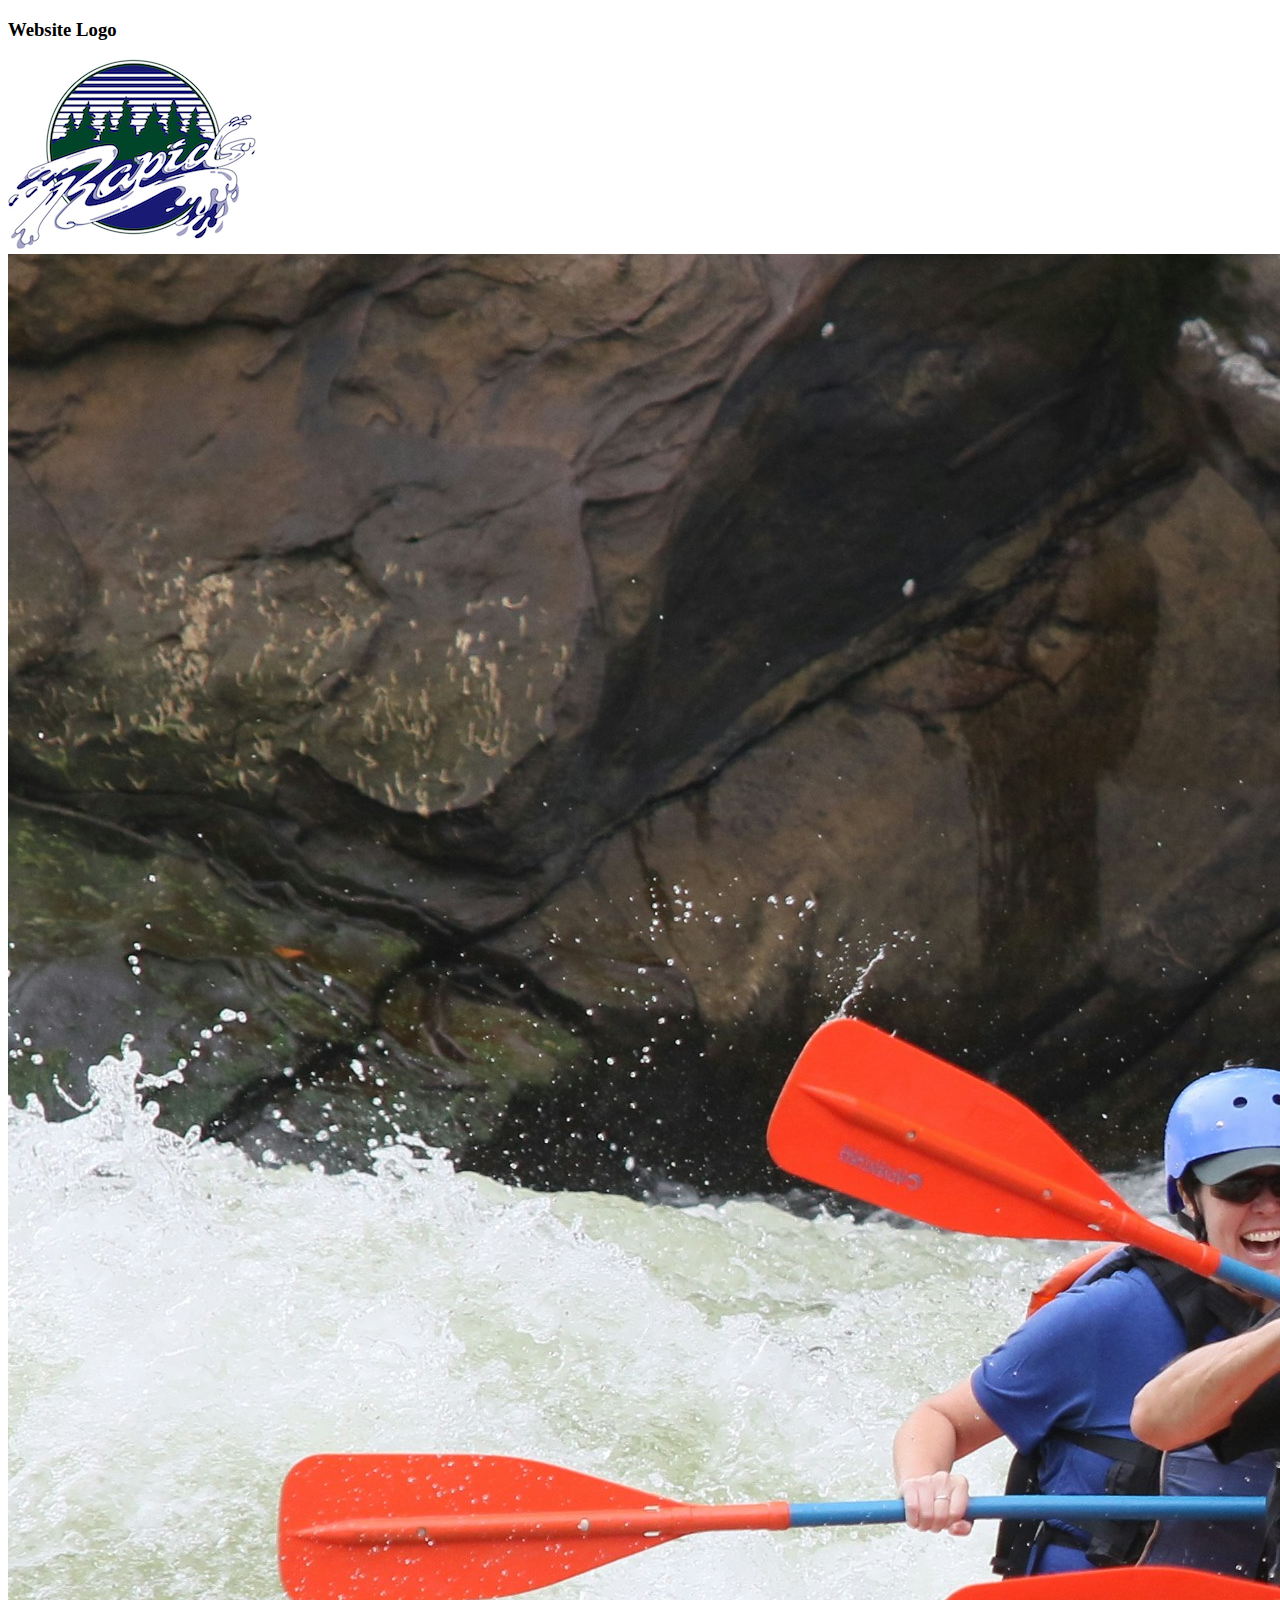
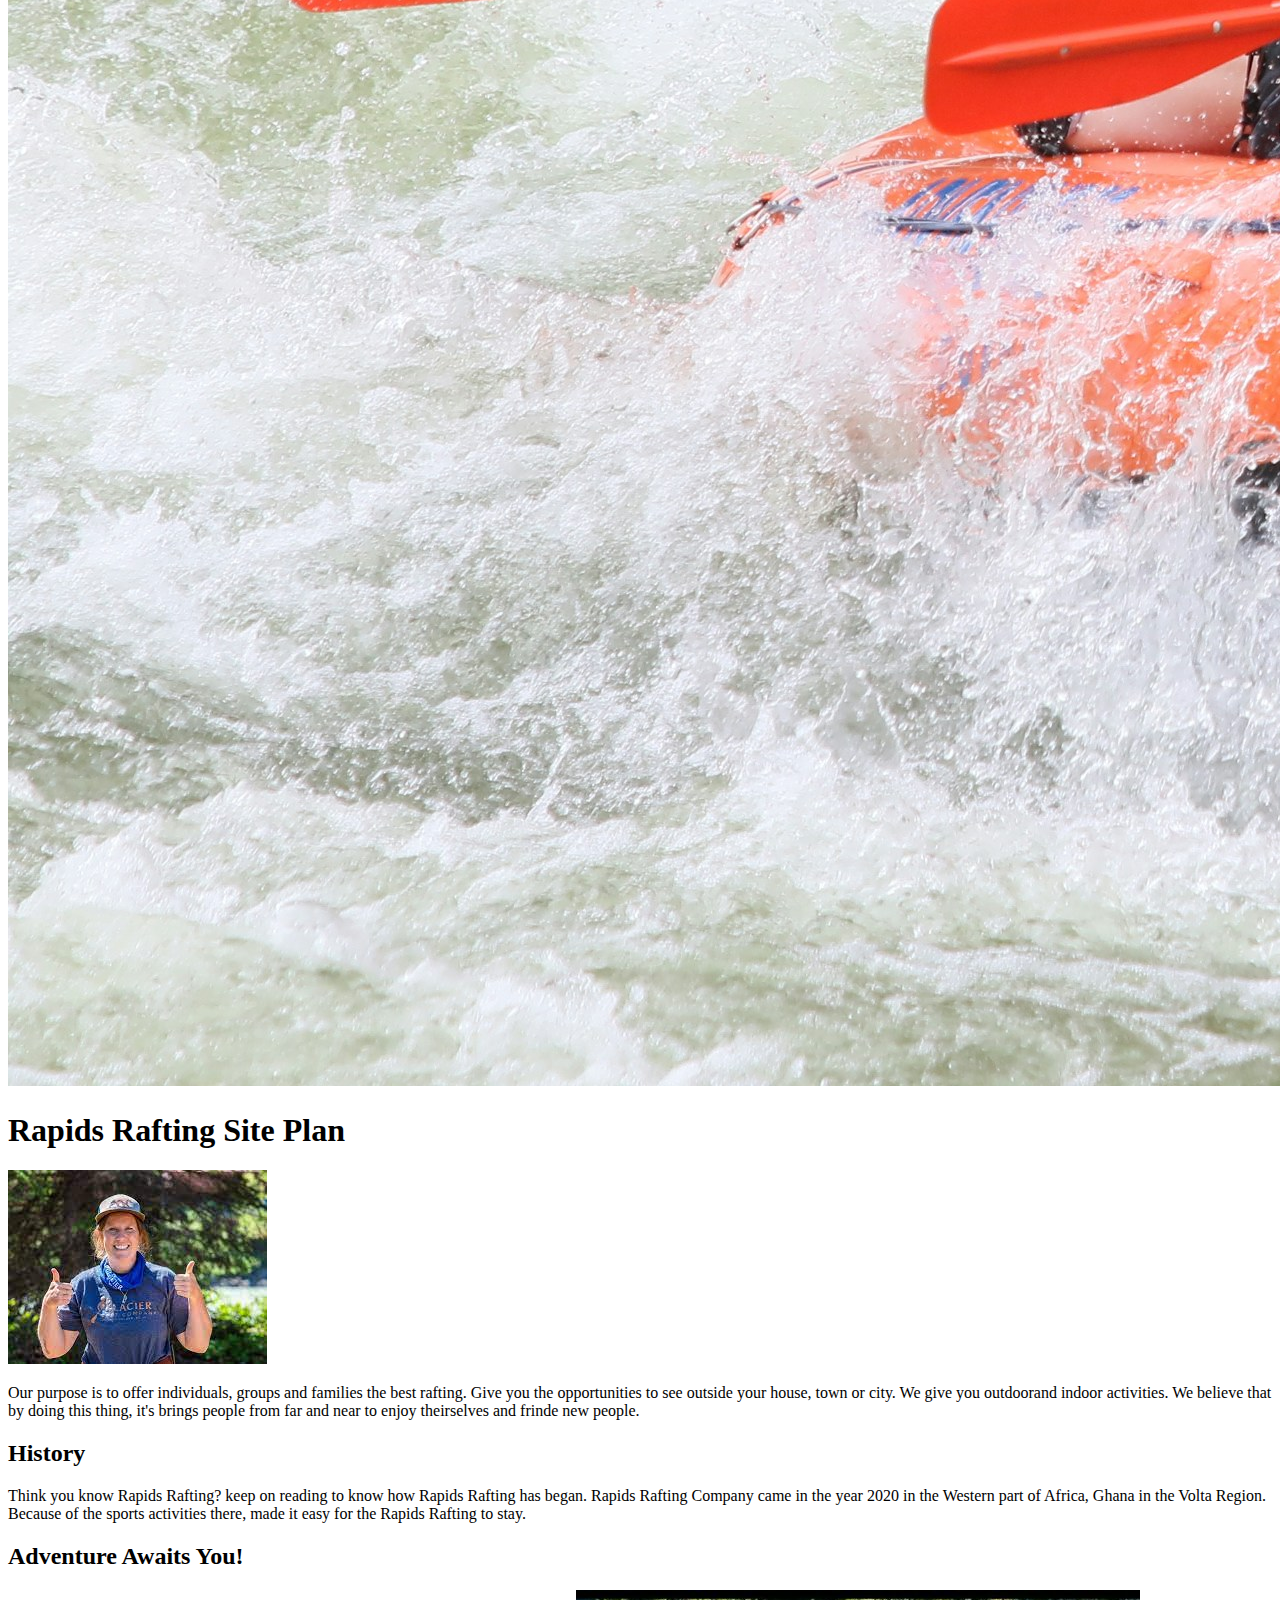
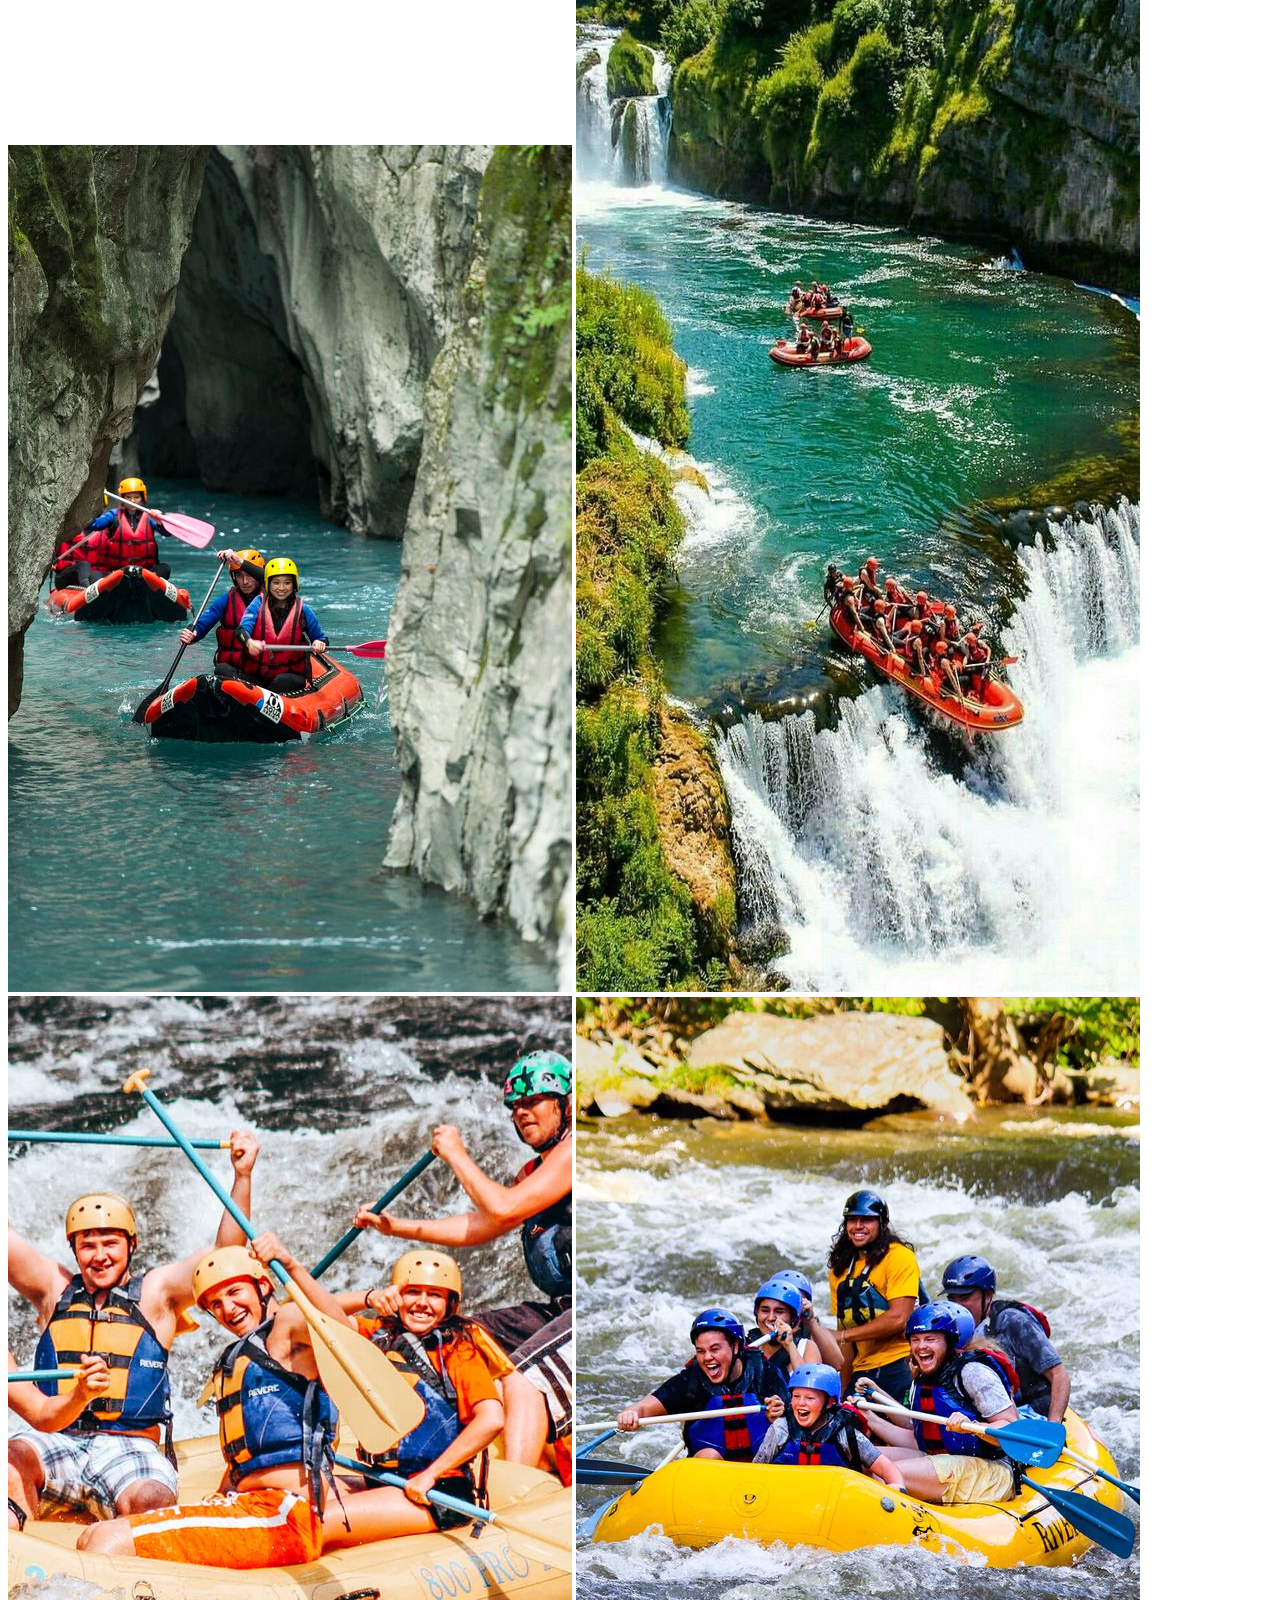
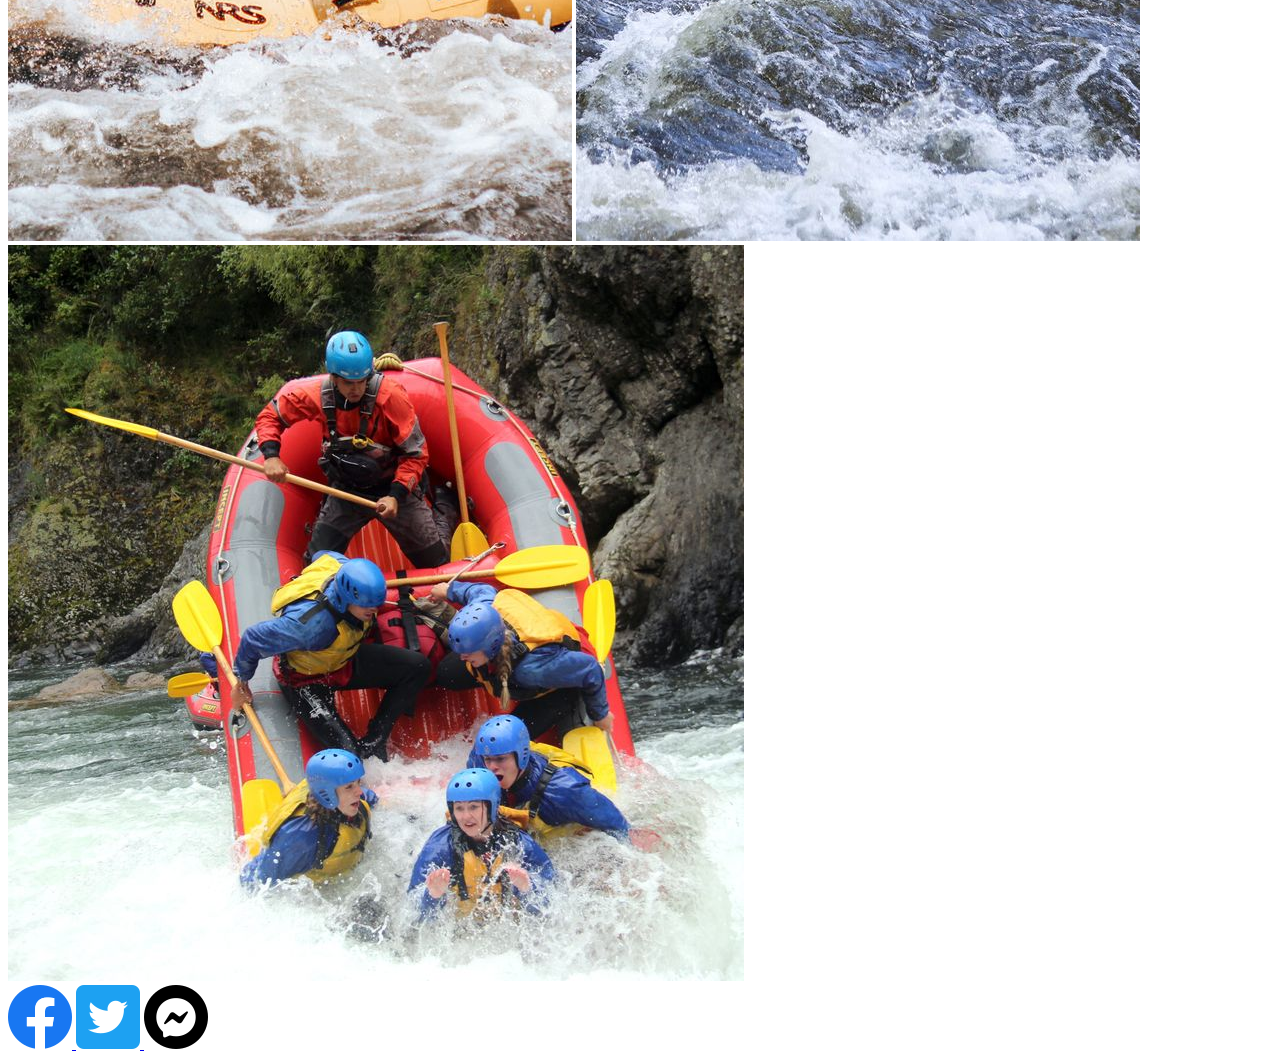
==== wwr/about.html @ 807365e9 "plan" ====
<!DOCTYPE html>
<html lang="en">
<head>
    <meta charset="UTF-8">
    <meta name="viewport" content="width=device-width, initial-scale=1.0">
    <title>Document</title>
</head>
<body>
    <header>
        <h3>Website Logo</h3>
        <img src="images/Rapids_logo2.png" alt="Rafting Site Plan">
    </header>
    <main>
        <div class="hero">
            <img src="images/hero.jpg" alt="Rafting Heros">
            <h1>Rapids Rafting Site Plan</h1>
            <article>
                <img src="images/download.jpeg" alt="Employee">
                <p>Our purpose is to offer individuals, groups and families the best rafting. Give you the opportunities to see outside your house, town or city. We give you outdoorand indoor activities. We believe that by doing this thing, it's brings people from far and near to enjoy theirselves and frinde new people.</p>
            </article>
        </div>
        <section>
            <h2>History</h2>
            <p>Think you know Rapids Rafting? keep on reading to know how Rapids Rafting has began. Rapids Rafting Company came in the year 2020 in the Western part of Africa, Ghana in the Volta Region. Because of the sports activities there, made it easy for the Rapids Rafting to stay.  </p>
        </section>
        <section>
            <h2>Adventure Awaits You!</h2>
            <img src="images/rafting (1).jpg" alt="">
            <img src="images/rafting (2).jpg" alt="">
            <img src="images/rafting (3).jpg" alt="">
            <img src="images/rafting (4).jpg" alt="">
            <img src="images/rafting (5).jpg" alt="">
        </section>
        <footer>
            <nav class="sociallinks">
                <a href="https://faacebook.com">
                    <img src="images/1_Facebook_colored_svg.webp" alt="Facebook">
                </a>
                <a href="https://twitter.com">
                    <img src="images/1_Twitter3_colored_svg-64.webp" alt="Twitter">
                </a>

                <a href="https://instagram.com">
                    <img src="images/Circled_Messenger_svg3-64.webp" alt="Instagram">
                </a>
            </nav>
        </footer>
    </main>
</body>
</html>
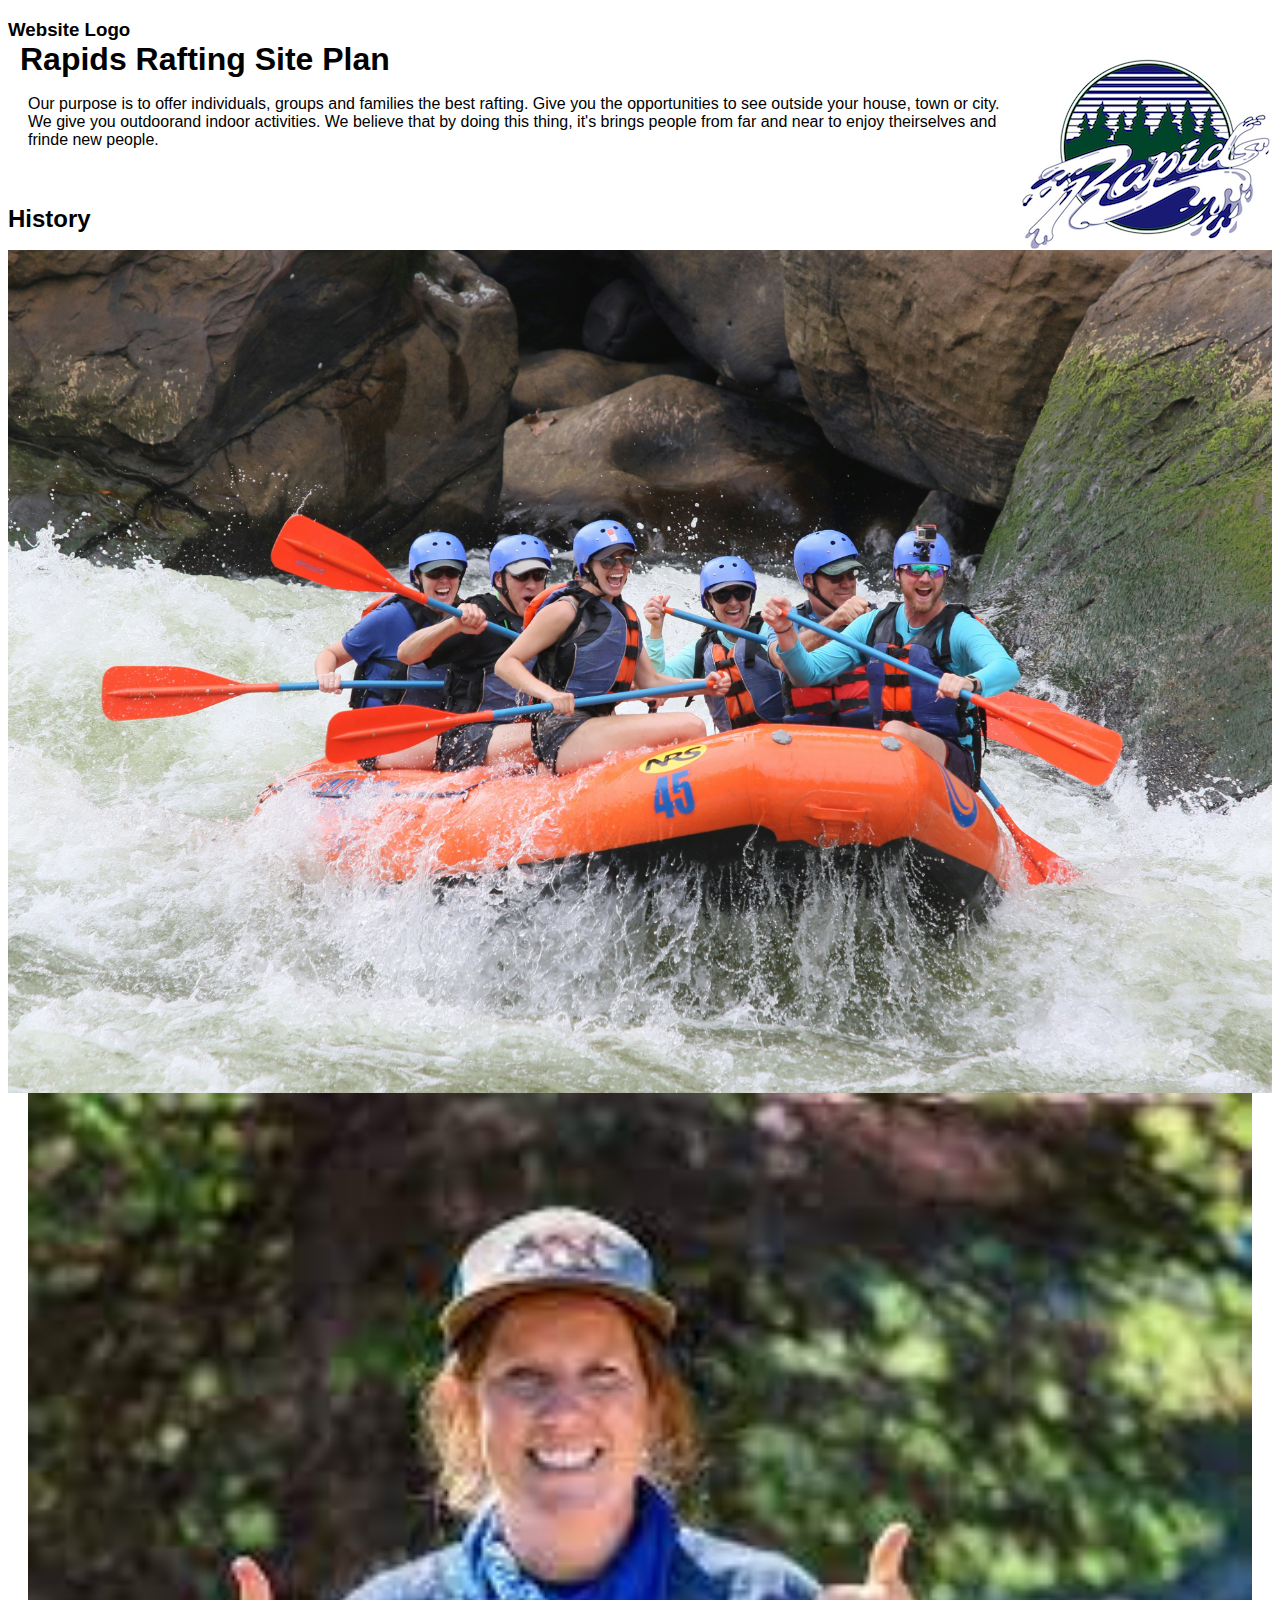
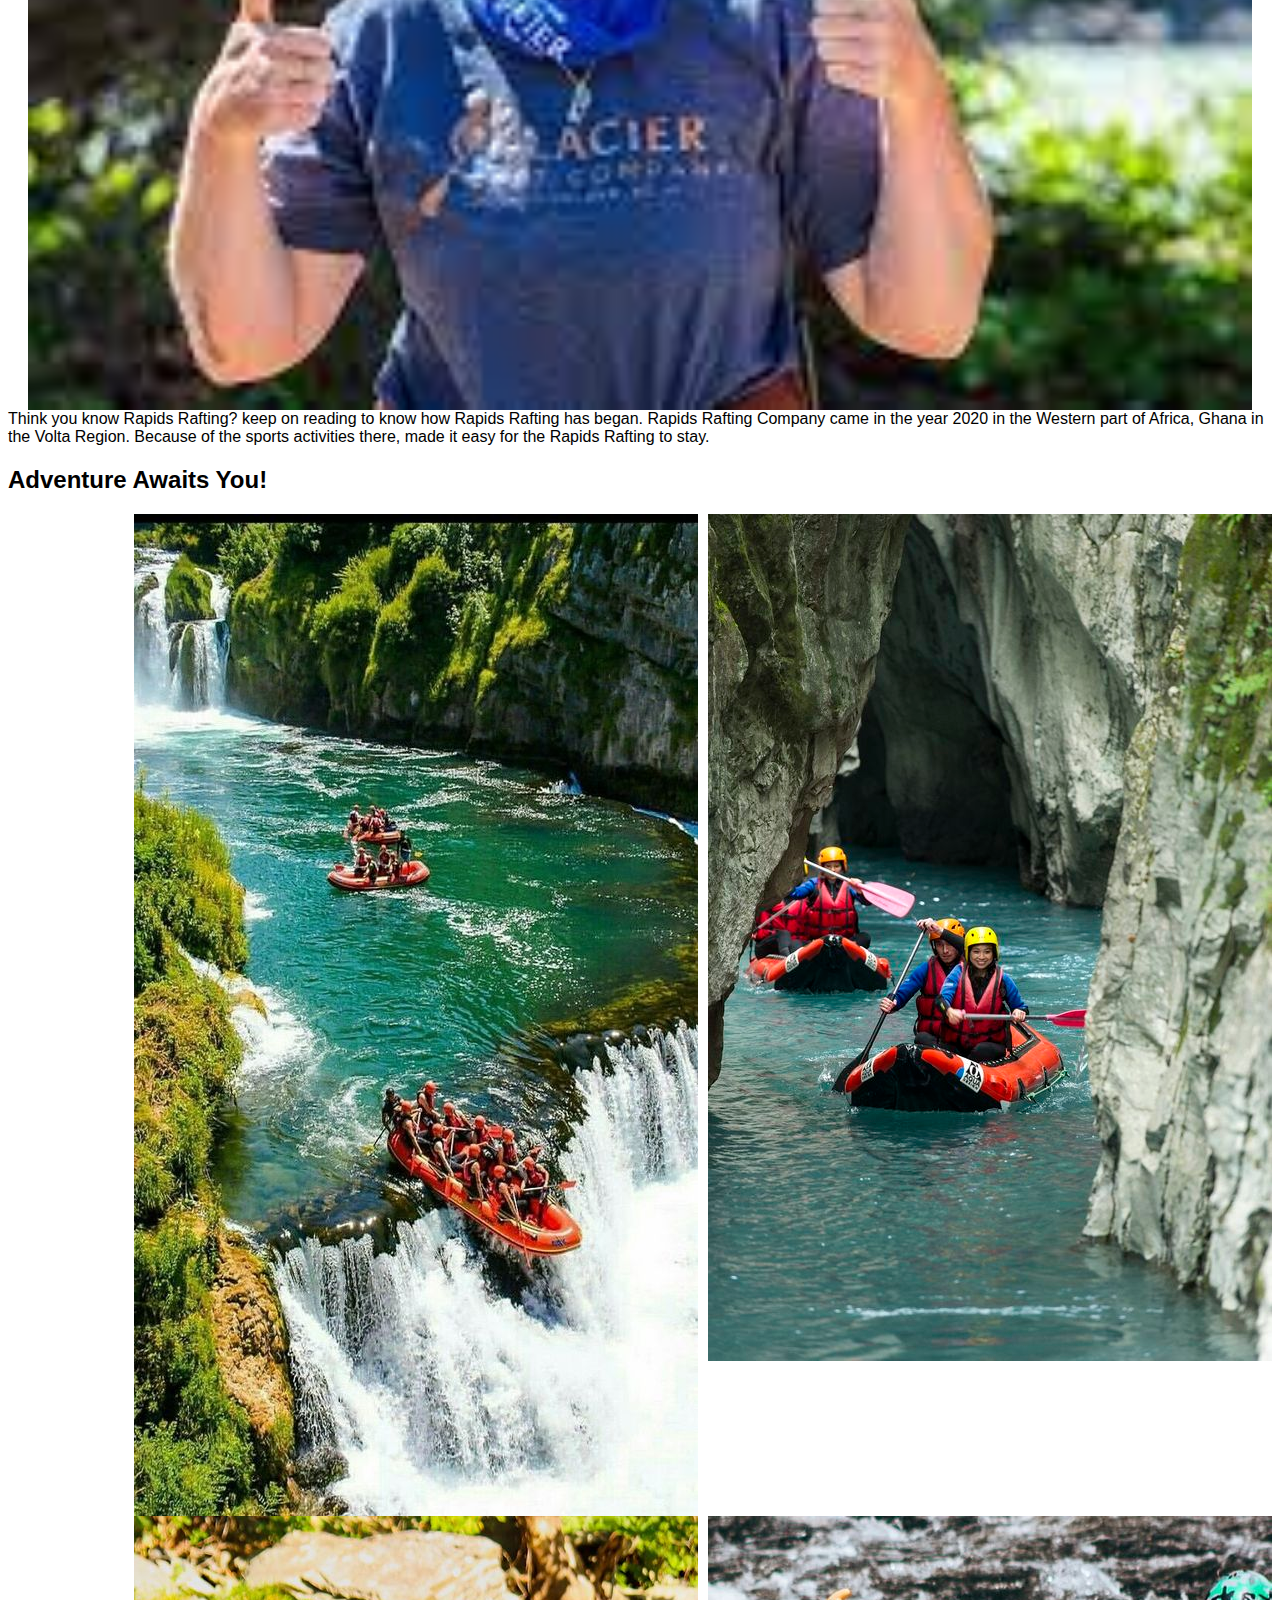
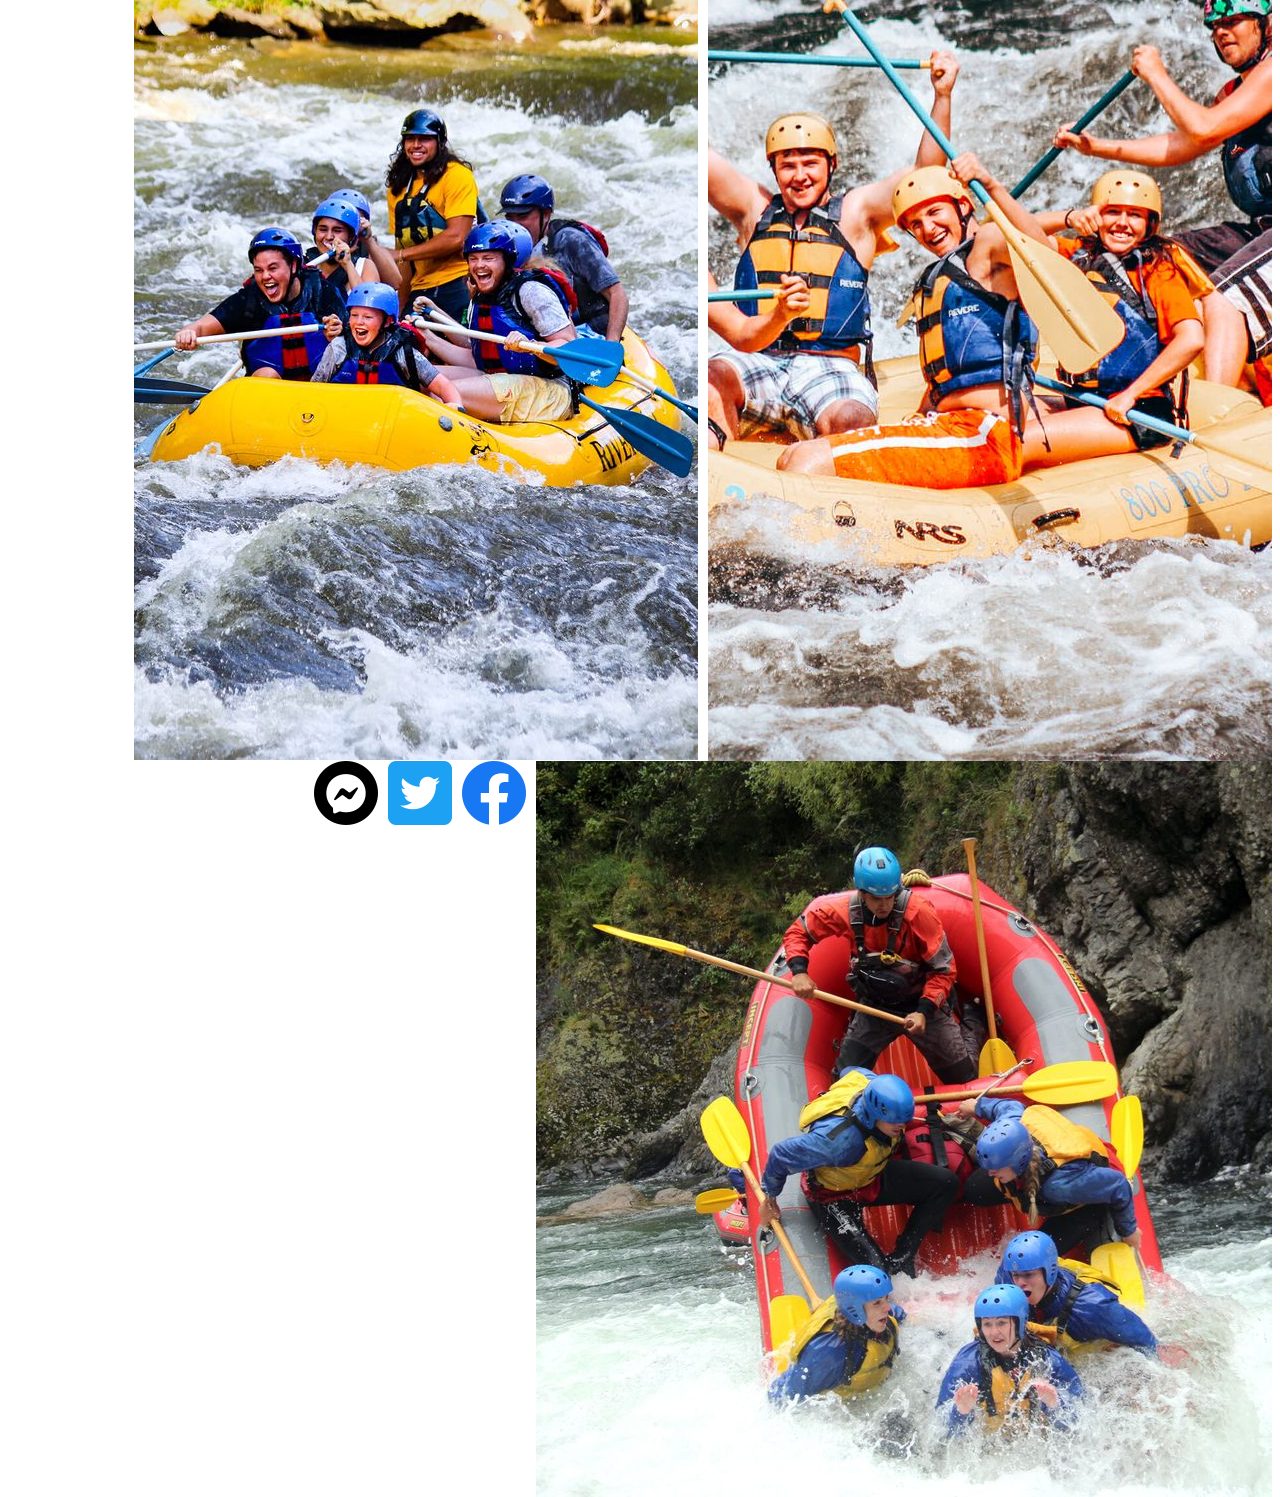
==== commit 9af1df6d: "ok" ====
--- a/wwr/about.html
+++ b/wwr/about.html
@@ -4,6 +4,7 @@
     <meta charset="UTF-8">
     <meta name="viewport" content="width=device-width, initial-scale=1.0">
     <title>Document</title>
+    <link rel="stylesheet" href="styles/rafting.css">
 </head>
 <body>
     <header>
--- a/wwr/styles/rafting.css
+++ b/wwr/styles/rafting.css
@@ -0,0 +1,50 @@
+@import url('https://fonts.googleapis.com/css2?family=Abril+Fatface&family=Rubik+Glitch+Pop&display=swap')
+
+:root {
+    --primary-color: #336699; 
+    --secondary-color: #FFA500; 
+    --text-color: #333; 
+  }
+  
+  
+  h1, h2, h3, h4, h5, h6 {
+    font-family: 'Roboto', sans-serif; /* Apply Google Font */
+    color: var(--primary-color); /* Apply primary color to headings */
+  }
+  
+  p {
+    font-family: 'Roboto', sans-serif; /* Apply Google Font */
+    color: var(--text-color); /* Apply text color to paragraphs */
+  }
+  
+  /* Remove underlines from social media links */
+  .social-media a {
+    text-decoration: none;
+  }
+  
+  /* Limit entire width of the page */
+  .container {
+    max-width: 1200px; /* Adjust as needed */
+    margin: 0 auto; /* Center the container */
+  }
+  
+.hero img {
+    width: 100%; 
+    display: block;
+}
+
+h1 {
+    position: absolute;
+    top: 20px; 
+    left: 20px; 
+  }
+  
+  article {
+    background-color: rgba(255, 255, 255, 0.8); 
+    padding: 20px;
+  }
+
+img {
+    float: right;
+    margin-left: 10px; 
+  }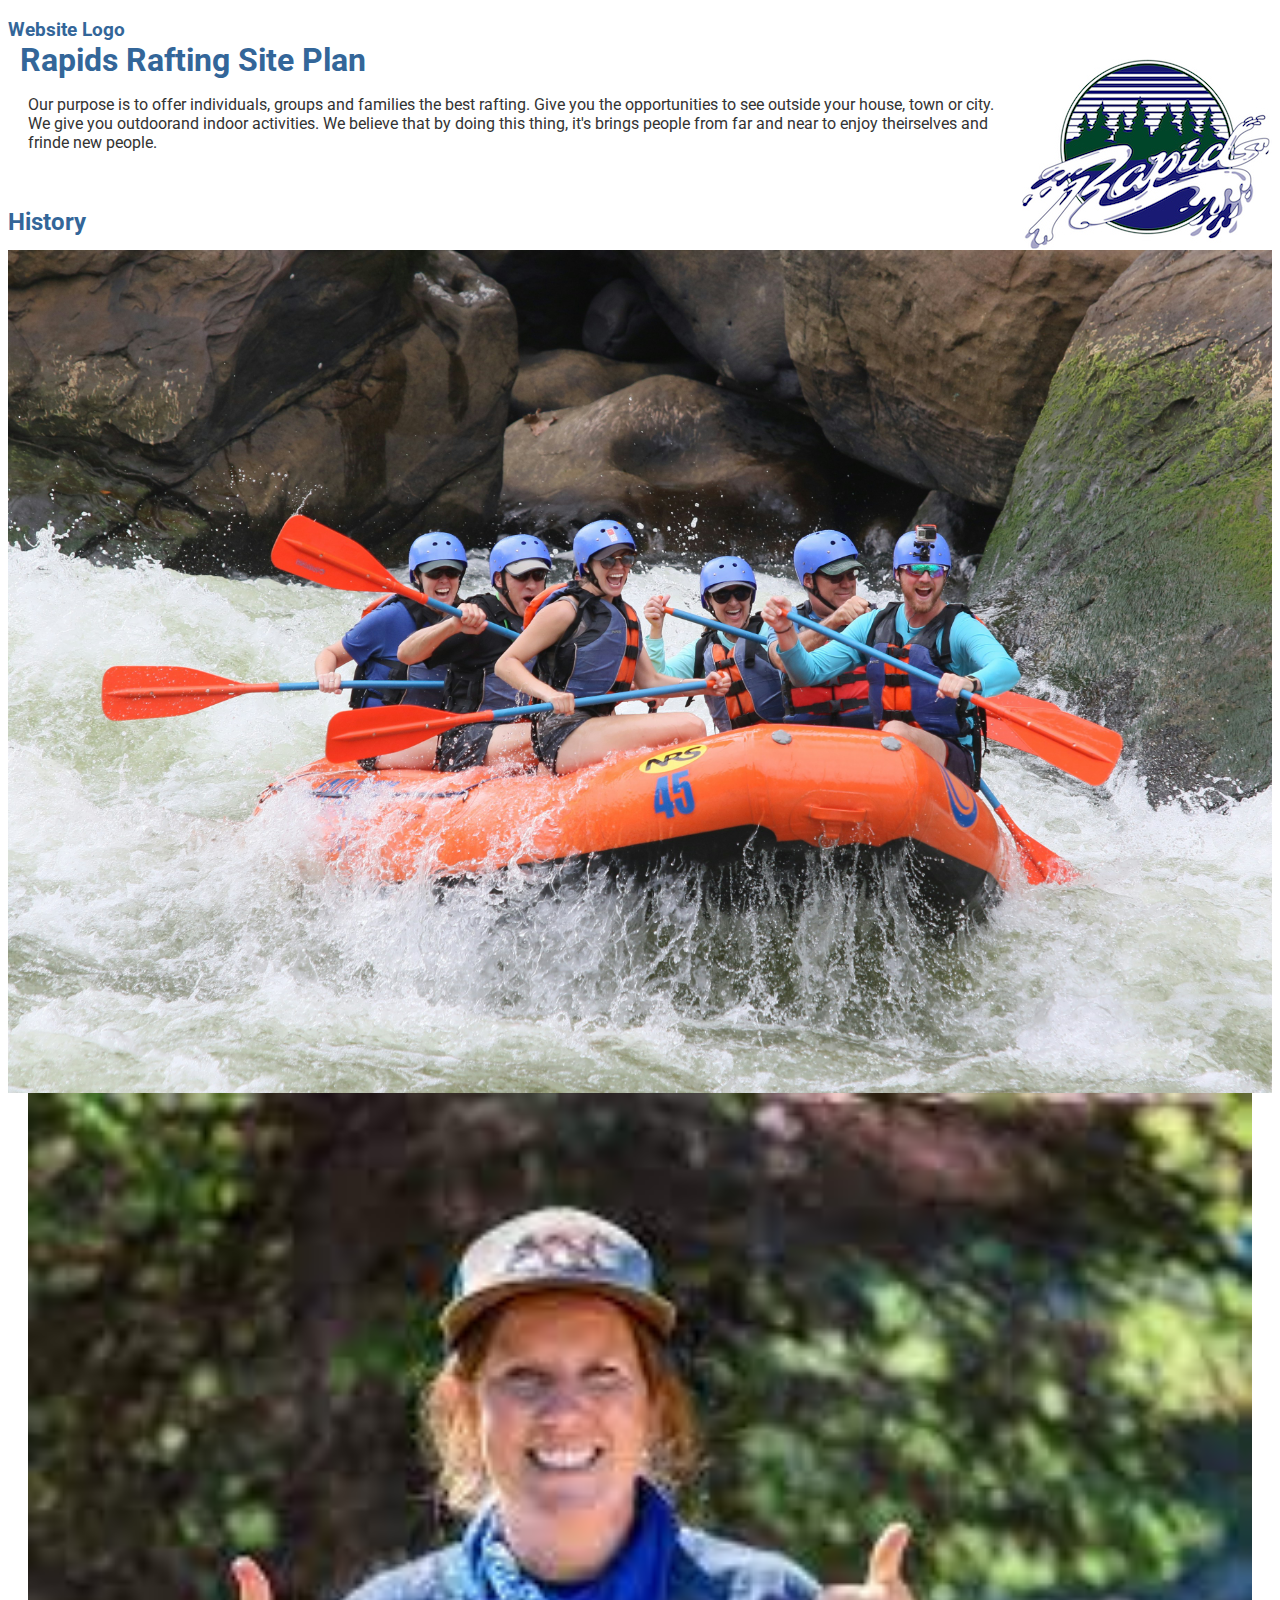
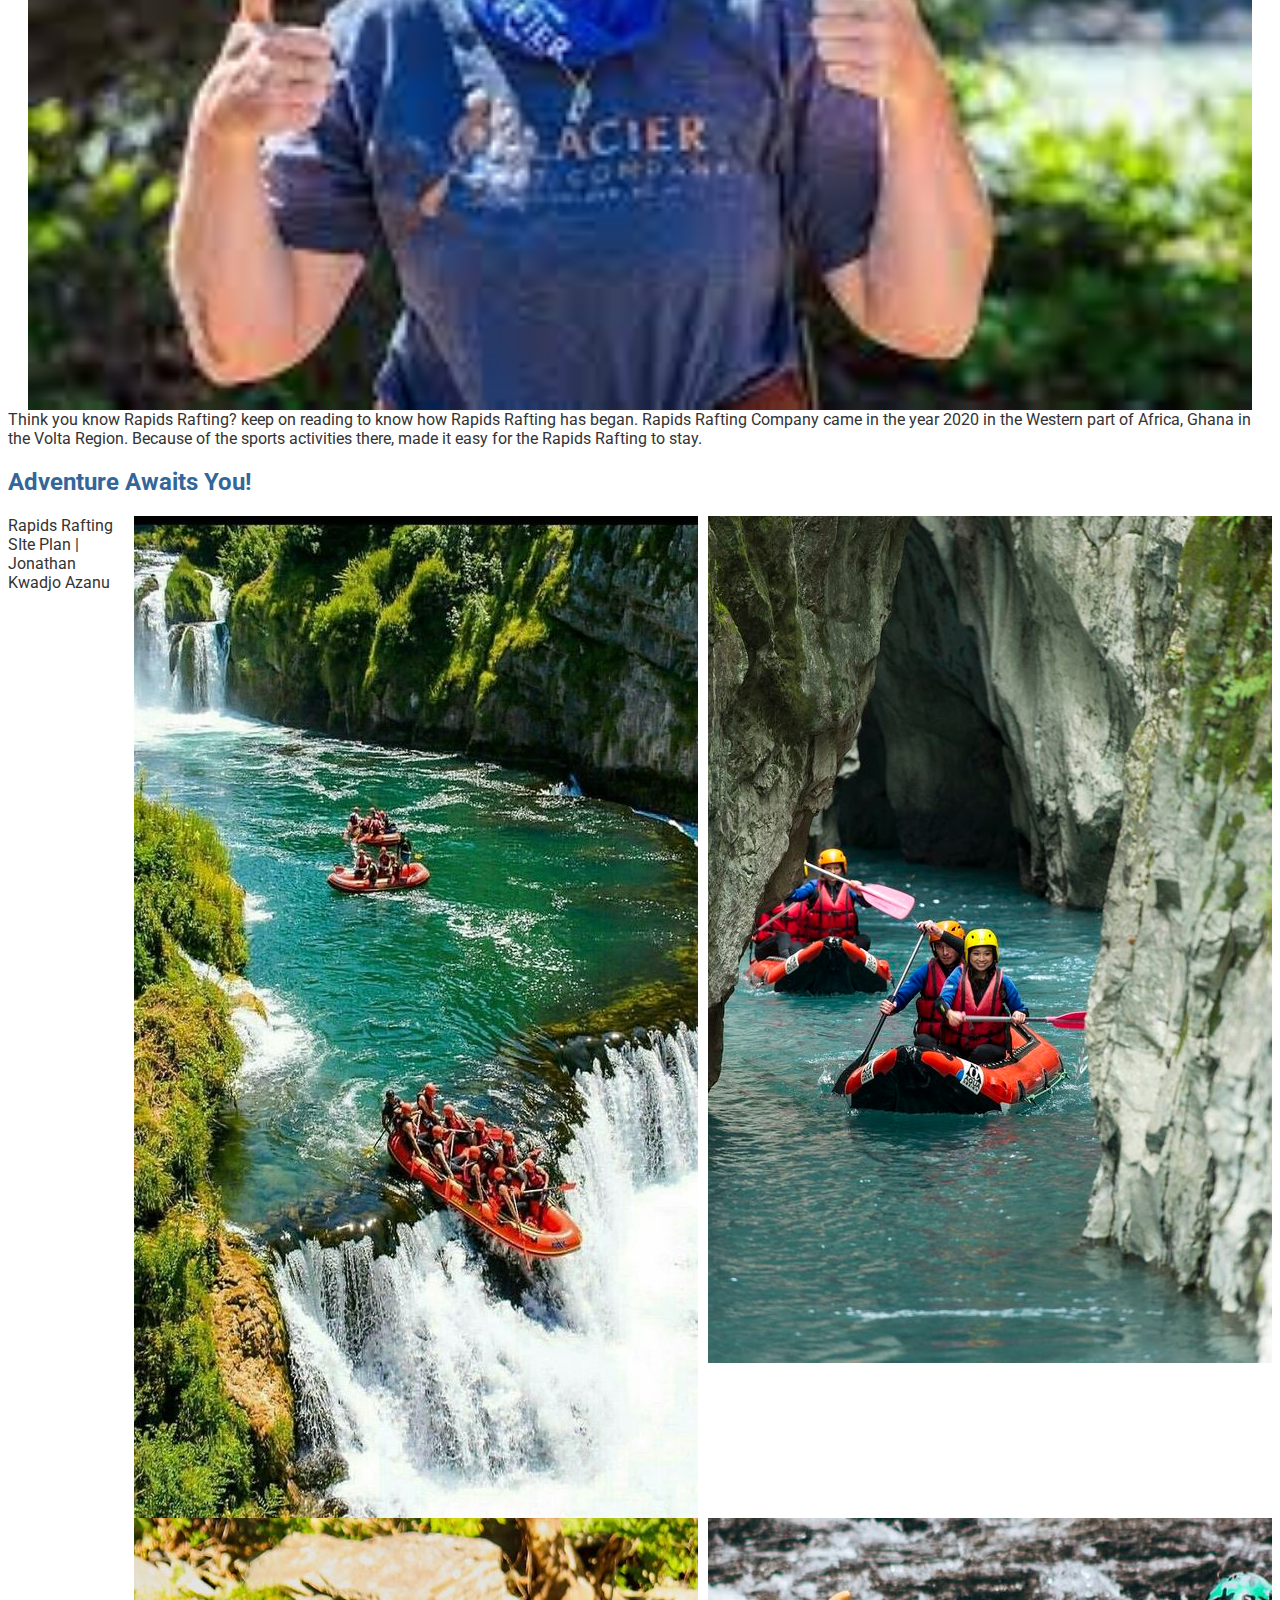
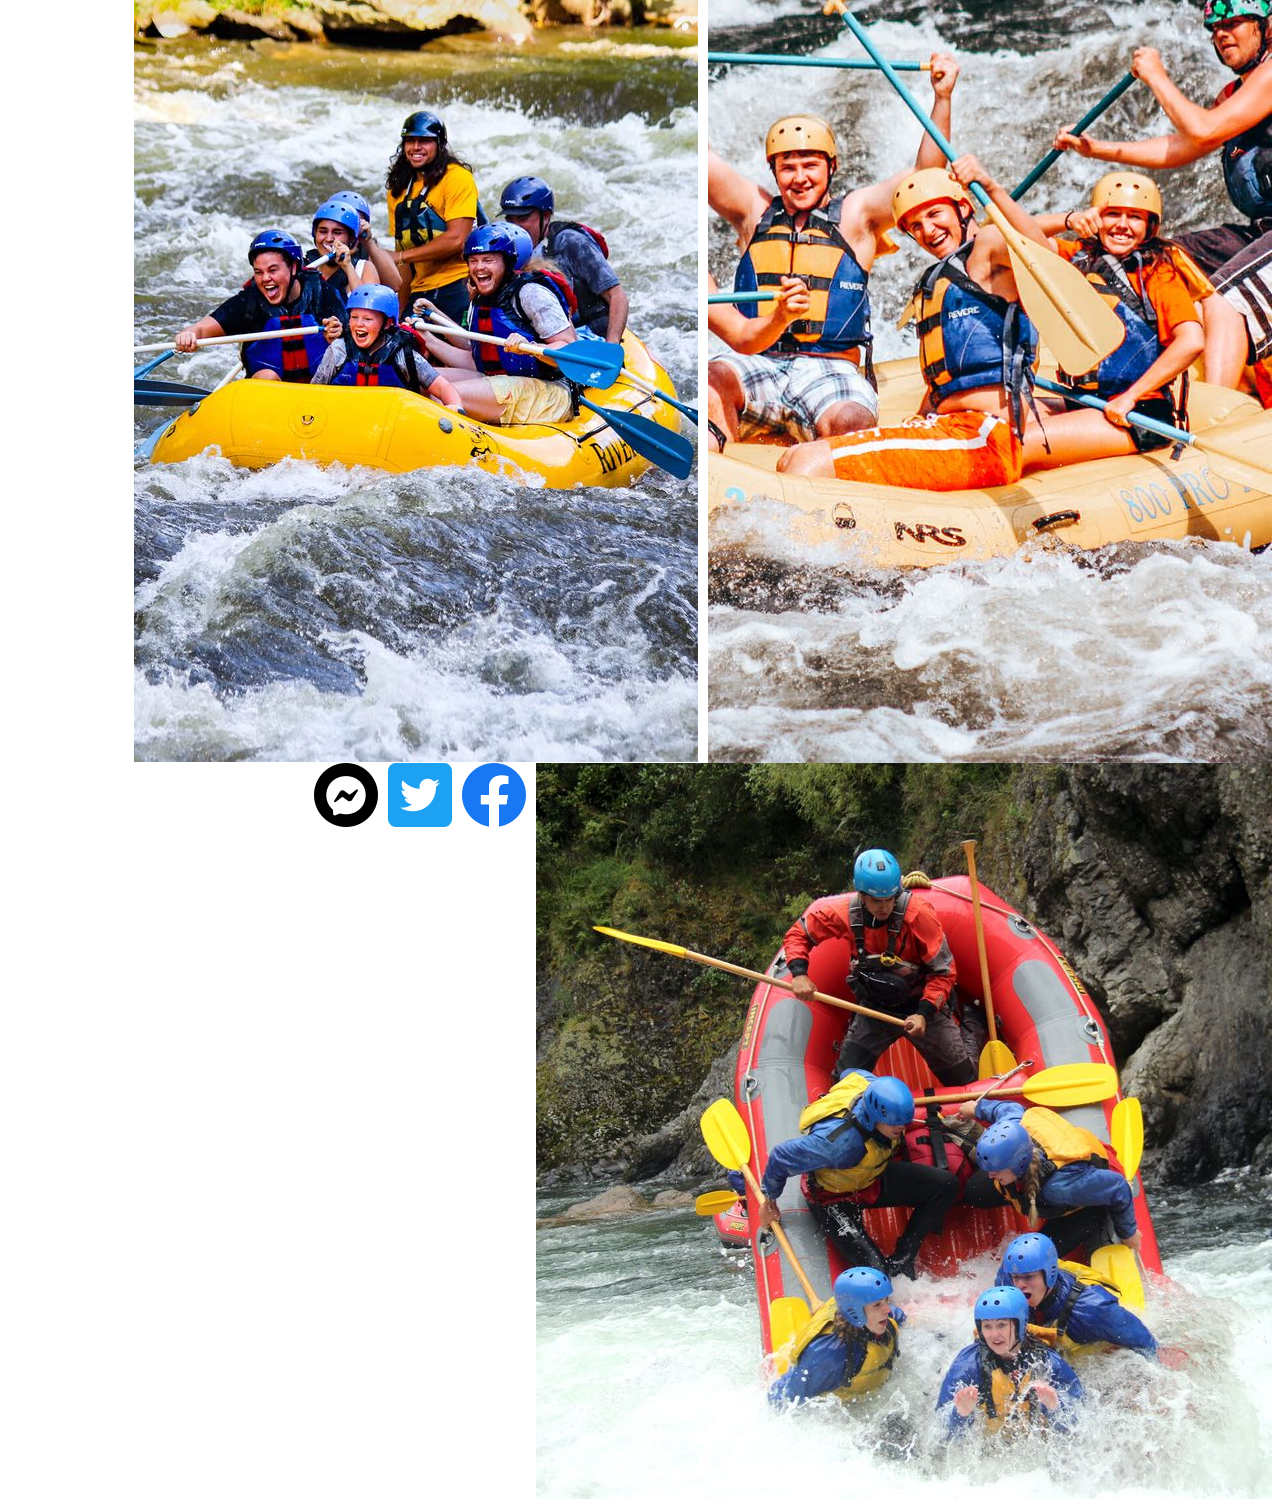
==== commit 77f8c51b: "ok" ====
--- a/wwr/about.html
+++ b/wwr/about.html
@@ -45,6 +45,7 @@
                     <img src="images/Circled_Messenger_svg3-64.webp" alt="Instagram">
                 </a>
             </nav>
+            <p class="copyright"> Rapids Rafting SIte Plan | Jonathan Kwadjo Azanu</p>
         </footer>
     </main>
 </body>
--- a/wwr/styles/rafting.css
+++ b/wwr/styles/rafting.css
@@ -1,11 +1,15 @@
-@import url('https://fonts.googleapis.com/css2?family=Abril+Fatface&family=Rubik+Glitch+Pop&display=swap')
+@import url('https://fonts.googleapis.com/css2?family=Roboto:wght@400;700&display=swap');
 
 :root {
     --primary-color: #336699; 
     --secondary-color: #FFA500; 
     --text-color: #333; 
   }
-  
+
+  .hero img {
+    width: 100%; 
+    display: block;
+}
   
   h1, h2, h3, h4, h5, h6 {
     font-family: 'Roboto', sans-serif; /* Apply Google Font */
@@ -27,11 +31,6 @@
     max-width: 1200px; /* Adjust as needed */
     margin: 0 auto; /* Center the container */
   }
-  
-.hero img {
-    width: 100%; 
-    display: block;
-}
 
 h1 {
     position: absolute;
